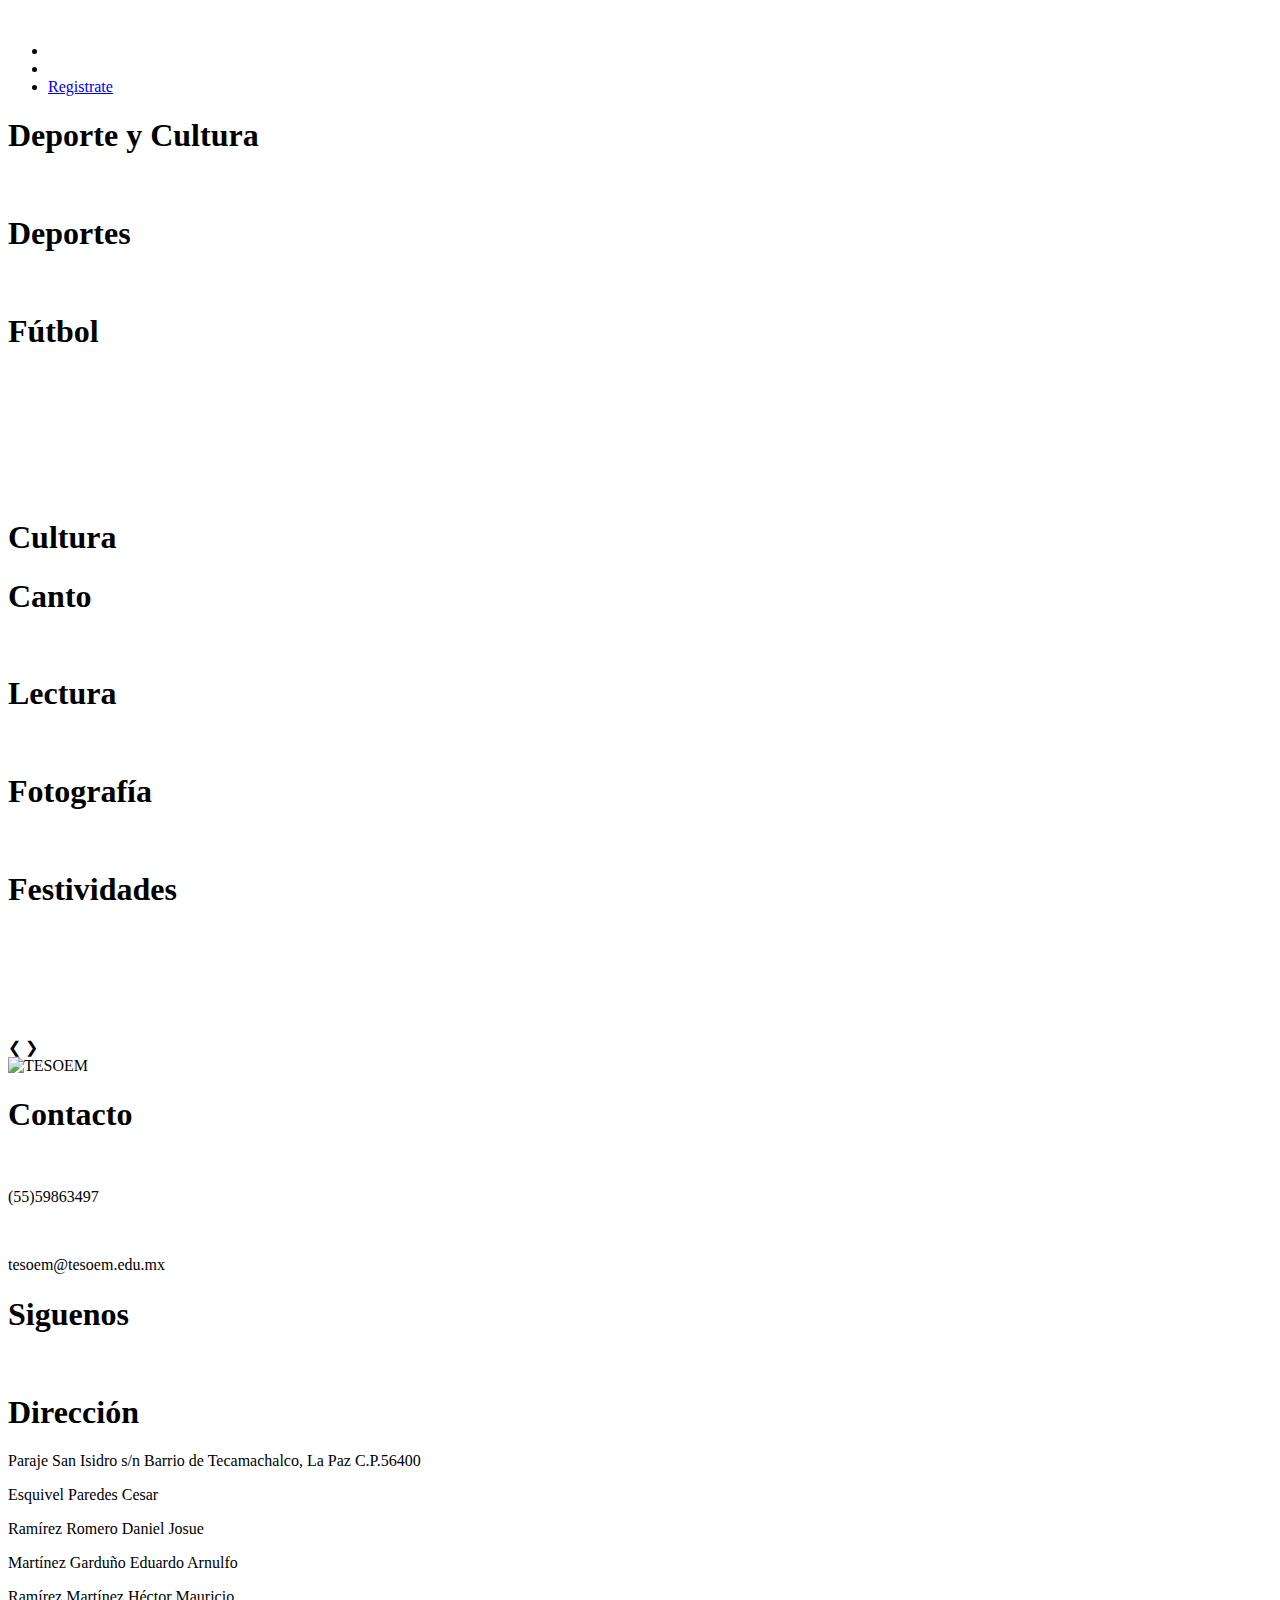
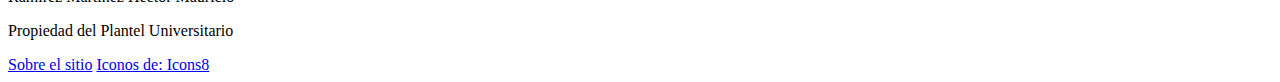
==== actividades.html @ d617c72a "Add files via upload" ====
<!DOCTYPE html>
<html lang="en">
<head>
    <meta charset="UTF-8">
    <meta name="viewport" content="width=device-width, initial-scale=1.0">
    <link rel="stylesheet" href="css/Actividades.css">
    <title>Actividades</title>
</head>
<body>

    <header id="barraSuperior">   
        <div class="contenedor">
            <img class="imagen" src="imagenes/TESOEM.png" alt="">
            <ul>
                <li>
                    <a href="index.html">
                        <div class="opcion">
                            <img src="iconos/incio.png" alt="">
                        </div>
                    </a>
                </li>
                <li>
                    <a href="ubicacion.html">
                        <div class="opcion">
                            <img src="iconos/marcador.png" alt="">
                            
                        </div>
                    </a>
                </li>
                <li>
                    <a href="registro.html" class="btn btn-1">Registrate</a>
                </li>
            </ul>
        </div>
    </header>

    <section id="titulo-Act">
        <div class="Act-fut">
            <h1>Deporte y Cultura</h1>
            <img class="Tuzo" src="imagenes/PortadaT1.png" alt="">
        </div>
    </section>

    <section class="Titulo">
        <h1>Deportes</h1>
    </section>

    <section id="Actividad">
        <div class="Deportes">
                <div class="Principal">
                    <img class="main" src="Nvaimagenes/FutFem.jpg" alt="">
                    <h1 class="name">Fútbol</h1>
                </div>
                <div class="Cartas_contenedor">
                    <div class="Contenido" data-name="Fútbol">
                        <img class="Cartas active" src="Nvaimagenes/FutFem.jpg" alt="">
                    </div>
                    <div class="Contenido" data-name="Voleibol">
                        <img class="Cartas" src="imagenes/volei.jpg" alt="">
                    </div>
                    <div class="Contenido" data-name="Futbol Americano">
                        <img class="Cartas" src="Nvaimagenes/DepFutbolA1.jpg" alt="">
                    </div>
                    <div class="Contenido" data-name="Ajedrez">
                        <img class="Cartas" src="imagenes/ajedrez1.jpg" alt="">
                    </div>
                    <div class="Contenido" data-name="Karate">
                        <img class="Cartas" src="imagenes/karate.jpg" alt="">
                    </div>
                    <div class="Contenido" data-name="Basquetbol">
                        <img class="Cartas" src="Nvaimagenes/DepBasquetbol.jpg" alt="">
                    </div>
                    <div class="Contenido" data-name="Gymnasio">
                        <img class="Cartas" src="imagenes/Gymnasio1.jpg" alt="">
                    </div>

                </div>
        </div>
    </section>

    <section class="Titulo">
            <h1>Cultura</h1>        
    </section>

    <section id="Cultura">
        <div class="Mosaico-cultura">
            <div class="actividad">
                <h1>Canto</h1>
                <img src="iconos/canto.png" alt="">
            </div>
            <div class="actividad">
                <h1>Lectura</h1>
                <img src="iconos/lectura.png" alt="">
            </div>
            <div class="actividad">
                <h1>Fotografía</h1>
                <img src="iconos/camara.png" alt="">
            </div>
        </div>
    </section>

    <section class="Titulo">
        <h1>Festividades</h1>
    </section>

    <div class="slideshow-container" id="Carrusel">
        <div class="mySlides fade">    
            <img src="imagenes/diam3.jpg" alt="">
            <div class="span">
            </div>
        </div>
        <div class="mySlides fade">
            <img src="imagenes/diam1.jpg" alt="">
            <div class="span">
            </div>
        </div>
        <div class="mySlides fade">
            <img src="imagenes/inde3.jpg" alt="">
            <div class="span"> 
            </div>
        </div>
        <div class="mySlides fade">
            <img src="imagenes/inde4.jpg" alt="">
            <div class="span">
            </div>
        </div>
        <div class="mySlides fade">
            <img src="imagenes/diam4.jpg" alt="">
            <div class="span">
            </div>
        </div>
        <div class="mySlides fade">
            <img src="imagenes/cultura.jpg" alt="">
            <div class="span">
            </div>
        </div>

        <a class="prev" onclick="plusSlides(-1)">&#10094;</a>
        <a class="next" onclick="plusSlides(1)">&#10095;</a>
    </div>

    <footer id="Footer">
        <div class="parte-1">
            <div class="col">
                <img src="imagenes/Logo.webp" alt="TESOEM">     
            </div>
            <div class="col1">
                <h1>Contacto</h1>
                <div class="contacto">
                    <img src="iconos/telefono.png" alt="">
                    <p> (55)59863497</p>
                </div>
                <div class="contacto">
                    <img src="iconos/correo.png" alt="">
                    <p> tesoem@tesoem.edu.mx</p>  
                </div>
            </div>
            <div class="col2">
                <h1>Siguenos</h1>
                <a href="https://www.facebook.com/TESOEMOficial"><img src="iconos/facebook1.png" alt=""></a>
                <a href="https://twitter.com/tesoem"><img src="iconos/twitter.png" alt=""></a>
            </div>
            <div class="col3">
                <h1>Dirección</h1>
                <p>Paraje San Isidro s/n Barrio de Tecamachalco, La Paz C.P.56400</p>
            </div>
        </div>
        <div class="parte-2">
            <div class="estudiantes">
                <p>Esquivel Paredes Cesar</p>
                <p>Ramírez Romero Daniel Josue</p>
                <p>Martínez Garduño Eduardo Arnulfo</p>
                <p>Ramírez Martínez Héctor Mauricio</p> 
            </div>
            <div class="datos">
                <p>Propiedad del Plantel Universitario</p>
                <a href="#">Sobre el sitio</a>
                <a href="https://icons8.com">Iconos de: Icons8</a>
            </div>
        </div>
    </footer>

    <script src="javascript/A_galeria.js"></script>
    <script src="javascript/A_Slider.js"></script>
</body>
</html>
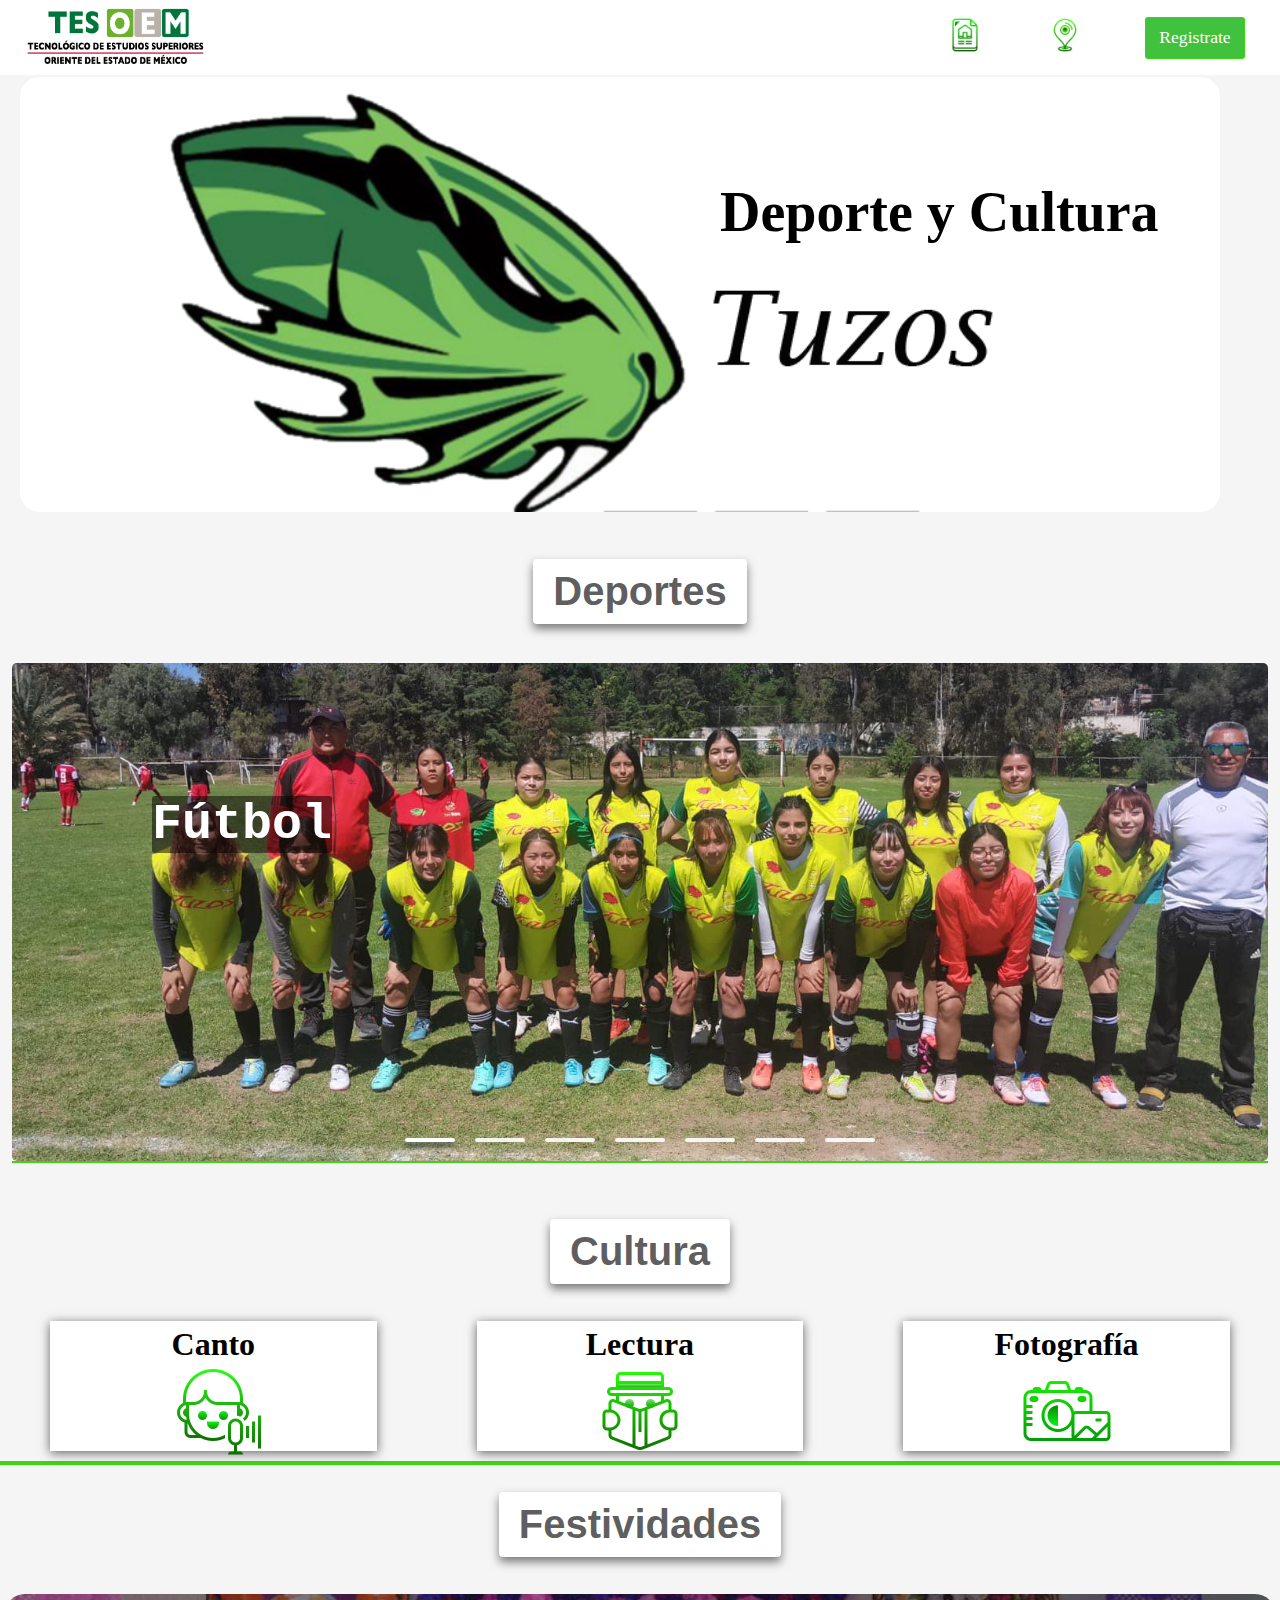
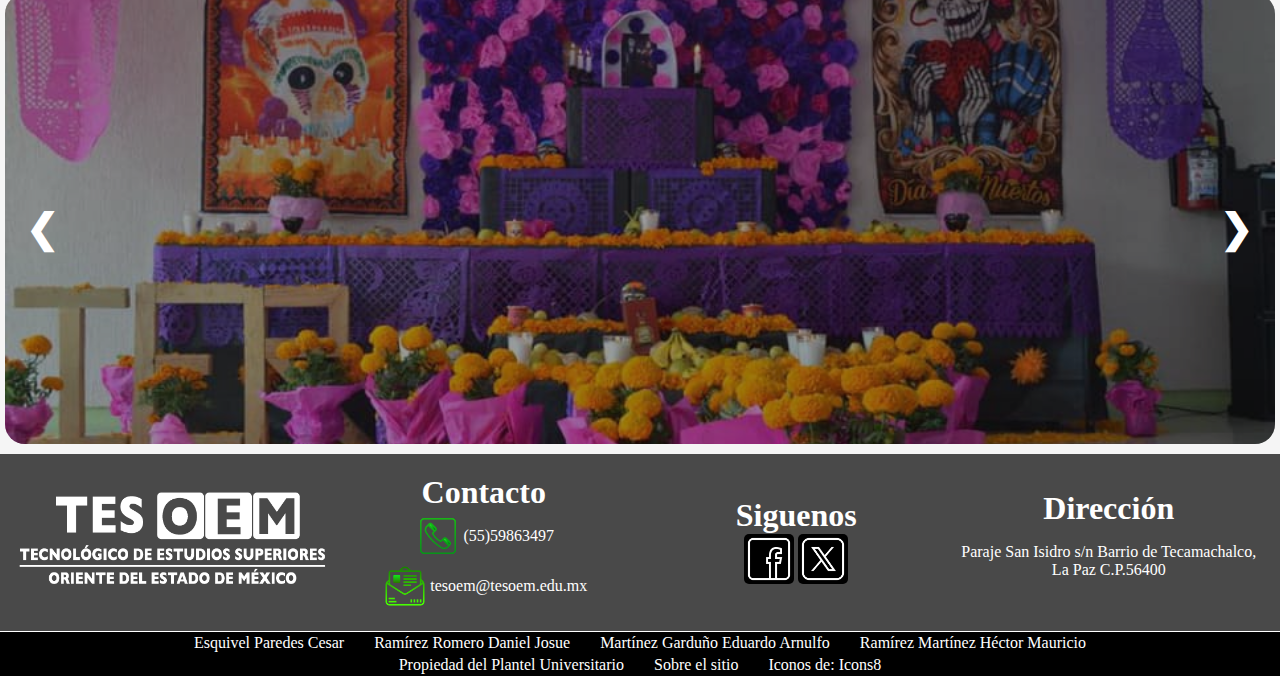
==== commit 5de2f978: "Update actividades.html" ====
--- a/actividades.html
+++ b/actividades.html
@@ -3,6 +3,7 @@
 <head>
     <meta charset="UTF-8">
     <meta name="viewport" content="width=device-width, initial-scale=1.0">
+    <link rel="icon" href="iconos/tesoem4.png">
     <link rel="stylesheet" href="css/Actividades.css">
     <title>Actividades</title>
 </head>
@@ -183,4 +184,4 @@
     <script src="javascript/A_galeria.js"></script>
     <script src="javascript/A_Slider.js"></script>
 </body>
-</html>+</html>
--- a/css/Actividades.css
+++ b/css/Actividades.css
@@ -0,0 +1,624 @@
+* {
+    box-sizing: border-box;
+}
+
+body{
+    margin: 0;
+    padding: 0;
+    font-family: 'Crimson Text', serif;
+    background-color: rgb(245, 245, 245);
+}
+
+/* -------------------------------------- Estilos Header ---------------------------------------- */
+
+#barraSuperior{
+    background: #ffffff;
+    position: fixed;
+    top: 0;
+    left: 0;
+    right: 0;
+    width: auto;
+    transition: 0.7s;
+    padding: 5px;
+    z-index: 100;
+}
+
+#barraSuperior.abajo{
+    background-color: #ffffff;
+    box-shadow: 5px 5px 10px rgba(0, 0, 0, 0.3);
+    padding: 5px;
+    z-index: 100;
+}
+
+#barraSuperior .contenedor{
+    display: flex;
+    justify-content:space-between;
+}
+
+#barraSuperior .contenedor .imagen{
+    width: 180px;
+    height: auto;
+    margin-left: 20px;
+    margin-right: 20px;
+}
+
+#barraSuperior ul{
+    display: flex;
+    align-items: center;
+    margin: 0;
+    padding: 0;
+    height: 65px;
+}
+
+#barraSuperior .contenedor ul li{
+    list-style: none;
+    margin: 0px 30px;
+}
+
+#barraSuperior .contenedor ul li a{
+    text-decoration: none;
+    color: rgb(36, 34, 34);
+    font-size: 1.1em;
+}
+
+#barraSuperior .contenedor ul li .btn{
+    border: 1px solid #3cd908e3;
+    background-color: #08af04c4;
+    color: white;
+    border-radius: 3px;
+    display: flex;
+    width: 100px;
+    height: 42px;
+    align-items: center;
+    justify-content: center;
+}
+
+#barraSuperior .contenedor ul li .btn:hover{
+    color: #40d313;
+    background-color: #ffffff;
+    border: 3px solid rgba(54, 179, 4, 0.8);
+    box-shadow: 0 2px 10px rgba(34, 34, 34, 0.75);
+}
+
+#barraSuperior .contenedor ul li a img{
+    width: 40px;
+    height: 40px;
+    margin: 0px;
+}
+
+/* ---------------- Estilo para imagen de la pantalla ----------------------*/
+
+#titulo-Act{
+    margin-top: 77px;
+}
+
+#titulo-Act .Act-fut{
+    width: 1200px;
+    height: 435px;
+    margin: 20px;
+    position: relative;
+    background-color: #ffffff;
+    border-radius: 20px;
+
+}
+
+#titulo-Act .Act-fut .Tuzo{
+    width: 100%;
+    height: 100%;
+    object-fit: contain; /*para ajustar la imagen y que se vea clara*/
+    /*border-bottom: 4px solid #40d313;*/
+    z-index: 1;
+}
+
+#titulo-Act .Act-fut h1{
+    position: absolute;
+    top: 15%;
+    transform: translateX(700px);
+    font-size: 3.5em;
+}
+
+/* -------------------------- Imagenes Deportes --------------------------- */
+
+#Actividad{
+    width: 100%;
+    height: 100%;
+    padding: 12px;
+}
+
+#Actividad .titulo{
+    background-color: #ffffff;
+    text-align: center;
+    height: auto;
+    box-shadow: 0px 10px 20px rgba(0 0 0 /0.6);
+    padding: 10px 20px;
+    margin: 30px 300px;
+    border-bottom: 2px solid #40d313;
+}
+
+#Actividad .Deportes .Principal{
+    width: 100%;
+    height: 500px;
+    position: relative;
+    border-bottom: 2px solid #40d313;
+}
+
+#Actividad .Deportes .Principal .main{
+    width: 100%;
+    height: 100%;
+    border-radius: 5px;
+    object-fit: cover;
+}
+
+#Actividad .Deportes .Principal .name{
+    position: absolute;
+    color: #ffffff;
+    background-color: rgba(0 0 0 /0.5);
+    border-radius: 3px;
+    font-size: 50px;
+    font-weight: bold;
+    font-family: monospace;;
+    animation:showcontent 1s ease-in-out 1 forwards;
+    left: calc(140px);
+    top: 100px;
+}
+
+#Actividad .Deportes .Cartas_contenedor{
+    display: flex;
+    /* justify-content: space-between; */
+    /* position: absolute; */
+    /* left: calc(550px + 20px); */
+    transform: translateY(-35px);
+    justify-content: center;
+    align-items: center;
+    
+}
+
+#Actividad .Deportes .Cartas_contenedor .Contenido .Cartas{
+    width: 50px;
+    height: 0px;
+    border-radius: 5px;
+    cursor: pointer;
+    object-fit: cover;
+    opacity: .9;
+    transition: 3s;
+    border: 2px solid white;
+    margin: 0px 10px;
+}
+
+#Actividad .Deportes .Cartas_contenedor .Contenido:nth-child(1){
+    left:calc(960px);
+    transition: left 0.5s ease-in-out;
+}
+
+#Actividad .Deportes .Cartas_contenedor .Contenido:nth-child(2){
+    left:calc(790px);
+    transition: left 0.5s ease-in-out;
+}
+
+#Actividad .Deportes .Cartas_contenedor .Contenido:nth-child(3){
+    left:calc(620px);
+}
+
+#Actividad .Deportes .Cartas_contenedor .Contenido:nth-child(4){
+    left:calc(450px);
+}
+
+#Actividad .Deportes .Cartas_contenedor .Contenido .Cartas:hover{
+    opacity: 1;
+}
+
+.active{
+    opacity: 1 !important;
+    box-shadow: 0 5px 5px rgba(1, 23, 46, 0.6);
+}
+
+@keyframes showcontent{
+    from{
+        opacity: 0;
+        transform: translate(0,100px);
+        filter:blur(33px);
+    }to{
+        opacity: 1;
+        transform: translate(0,0);
+        filter:blur(0);
+    }
+}
+
+
+/* ------------------------------- Cultura --------------------------------*/
+
+#Cultura{
+    display: flex;
+    border-bottom: 4px solid #40d313;
+}
+
+#Cultura .Mosaico-cultura{
+    display: grid;
+    width: 100%;
+    grid-template-columns: 33.33% 33.33% 33.33%;
+    grid-template-rows: 150px;
+}
+
+#Cultura .Mosaico-cultura .actividad{
+    margin: 10px 50px;
+    box-shadow: 0px 2px 10px rgba(0, 0, 0, 0.6);
+    padding: 5px 60px;
+    text-align: center;
+    background-color: rgba(255, 255, 255, 1);
+}
+
+#Cultura .Mosaico-cultura .actividad h1{
+    margin: 0px;
+}
+
+/* ---------------------------- Títulos --------------------------- */
+.Titulo{
+    display: flex;
+    align-items: center;
+    justify-content: center;
+}
+
+.Titulo h1{
+    font-weight: bold;
+    background-color: #ffffff;
+    height: auto;
+    padding: 10px 20px;
+    box-shadow: 0px 5px 10px rgba(0 0 0 /0.5);
+    border-radius: 4px;
+    color: rgba(0, 0, 0, 0.65);
+    /*color:#40d313;*/
+    text-align: center;
+    font-size: 2.5em;
+    font-family: 'Gill Sans', 'Gill Sans MT', Calibri, 'Trebuchet MS', sans-serif;
+}
+
+/* ----------------------------------------- Carrusel Vinculacion ----------------------------*/
+
+.slideshow-container {
+    width: 100%;
+    height: 450px;
+    position: relative;
+    display: flex;
+    justify-content: center;
+    align-items: center;
+    padding: 0px 5px;
+    margin: 10px 0px;
+}
+
+.slideshow-container .mySlides {
+    display: none;
+    width: 100%;
+    height: 450px;
+    position: relative;
+}
+
+.slideshow-container .mySlides img {
+    /*vertical-align: middle;*/
+    width: 100%;
+    max-height: 100%;
+    object-fit: cover;
+    border-radius: 20px;
+}
+
+.slideshow-container .mySlides .span{
+    position: absolute;
+    top: 0;
+    left: 0;
+    width: 100%;
+    height: 100%;
+    background-color: rgba(11, 11, 11, 0.4);
+    color: white;
+    display: flex;
+    justify-content: center;
+    align-items: baseline;
+    opacity: 1;
+    transition: opacity 0.3s ease;
+    border-radius: 20px;
+}
+
+/* Next & previous buttons */
+.prev, .next {
+    cursor: pointer;
+    position: absolute;
+    top: 50%;
+    width: auto;
+    padding: 16px;
+    color: white;
+    font-weight: bold;
+    font-size: 40px;
+    transition: 0.6s ease;
+    border-radius: 0 3px 3px 0;
+    user-select: none;
+    margin: -30px 10px;
+}
+/* Position the "next button" to the right */
+.prev {
+    left: 0;
+    border-radius: 3px 0 0 3px;
+}
+
+.next {
+    right: 0;
+    border-radius: 3px 0 0 3px;
+}
+/* On hover, add a black background color with a little bit see-through */
+.prev:hover, .next:hover {
+    background-color: rgba(0,0,0,0.8);
+}
+.botones{
+    position: absolute;
+    bottom: 5%;
+}
+
+/* The dots/bullets/indicators */
+.dot {
+    cursor: pointer;
+    height: 15px;
+    width: 15px;
+    margin: 0 10px;
+    background-color: #101010;
+    border-radius: 50%;
+    display: inline-block;
+    transition: background-color 0.6s ease;
+    border: 2px solid white;
+}
+
+.active, .dot:hover {
+    background-color: #f1f1f1;
+}
+/* Fading animation */
+.fade {
+    -webkit-animation-name: fade;
+    -webkit-animation-duration: 1.5s;
+    animation-name: fade;
+    animation-duration: 1.5s;
+}
+@-webkit-keyframes fade {
+    from {opacity: .4} 
+    to {opacity: 1}
+}
+@keyframes fade {
+    from {opacity: .4} 
+    to {opacity: 1}
+}
+
+
+/* --------------------------------------- Estilos Footer --------------------------------------*/
+
+#Footer .parte-1{
+    background-color: rgb(73, 73, 73);
+    color: white;
+    width: 100%;
+    height: auto;
+    padding: 20px 15px;
+    text-align: center;
+    align-items: center;
+    display: grid;
+    grid-template-columns: repeat(4,1fr);
+    border-bottom: 1px solid rgb(255 255 255);
+
+}
+
+#Footer .parte-1 h1{
+    margin: 0;
+}
+
+#Footer .parte-1 .col img{
+    width: 100%;
+    height: auto;
+}
+
+#Footer .parte-1 .col1{
+    text-align: center;
+}
+
+#Footer .parte-1 .col1 .contacto{
+    display: flex;
+    align-items: center;
+    justify-content: center;
+}
+
+#Footer .parte-1 .col1 .contacto img{
+    width: 50px;
+    height: 50px;
+    border-radius: 5px;
+}
+
+#Footer .parte-1 .col1 .contacto p{
+    margin: 0;
+}
+
+#Footer .parte-1 .col2 a img{
+    width: 50px;
+    height: 50px;
+    border-radius: 5px;
+}
+
+#Footer .parte-2{
+    width: 100%;
+    height: auto;
+    background-color: black;
+    color: white;
+}
+
+#Footer .parte-2 p{
+    margin: 0px;
+    padding: 0px 15px;
+}
+
+#Footer .parte-2 .estudiantes,
+#Footer .parte-2 .datos{
+    display: flex;
+    justify-content: center;
+    padding: 2px 0px;
+}
+
+#Footer .parte-2 .datos a{
+    text-decoration: none;
+    padding: 0px 15px;
+    color: white;
+}
+
+@media (min-width: 320px) and (max-width: 550px){
+
+/* ----------------------- Header ----------------------------- */
+
+    #barraSuperior .contenedor {
+        display: flex;
+        align-items: center;
+        flex-direction: column;
+    }
+
+    #barraSuperior .contenedor .imagen{
+        width: 45%;
+        padding-top: 1%;
+    }
+
+    #barraSuperior .contenedor ul {
+        height: auto; /* Cambia la altura a automática */
+        display: flex;
+        flex-direction: row;
+        padding: 5px;
+    }
+
+    #barraSuperior .contenedor ul li {
+        padding: 0px 15px;
+        margin: 0px;
+    }
+
+    #barraSuperior .contenedor ul li .btn {
+        width: 80px; /* Redefine el ancho del botón */
+        height: 32px; /* Redefine la altura del botón */
+    }
+
+    #barraSuperior .contenedor ul li a img {
+        width: 30px; /* Redefine el tamaño de las imágenes */
+        height: 30px; /* Redefine el tamaño de las imágenes */
+    }
+
+/* ---------------- Estilo para imagen de la pantalla ----------------------*/
+
+    #titulo-Act{
+        width: 100%;
+        margin-top: 31%;
+        padding: 0px 10px;
+    }
+
+    #titulo-Act .Act-fut{
+        width: 100%;
+        height: 250px;
+        padding: 4%;
+        margin: 0px;
+    }
+    #titulo-Act .Act-fut h1{
+        font-size: 2rem;
+        transform: none;
+        top: 0%;
+        margin: 3%;
+        font-family: monospace;
+    }
+
+/* -------------------------- Imagenes Deportes --------------------------- */
+    #Actividad .Deportes .Principal{
+        height: 250px;    
+    }
+
+    #Actividad .Deportes .Principal .main{
+        border-radius: 10px;
+    }
+
+    #Actividad .Deportes .Principal .name{
+        border-radius: 6px;
+        font-size: 25px;
+        left: calc(80px);
+        top: -10px;
+    }
+
+    #Actividad .Deportes .Cartas_contenedor .Contenido .Cartas{
+        width: 10px;
+        height: 10px;
+    }
+/* ---------------------------- Títulos --------------------------- */
+
+    .Titulo h1{
+        width: 75%;
+        height: 0%;
+        font-size: 2.2rem;
+        font-family:'Gill Sans', 'Gill Sans MT', Calibri, 'Trebuchet MS', sans-serif
+    }
+
+/* ------------------------------- Cultura --------------------------------*/
+
+    #Cultura .Mosaico-cultura{
+        display: block;
+    }
+
+    #Cultura .Mosaico-cultura .actividad{
+        border-radius: 10px;
+    }
+
+/* ----------------------------------------- Carrusel Vinculacion ----------------------------*/
+
+    .slideshow-container {
+        height: 250px;
+        
+    }
+
+    .slideshow-container .mySlides {
+        max-height: 250px;
+    }
+
+    .slideshow-container .mySlides .span {
+        font-size: 10px;
+    }
+
+    .dot{
+        height: 13px;
+        width: 13px;
+    } 
+
+    .prev, .next,.text {
+        font-size: 12px
+    }
+
+/* --------------------------------------- Footer -------------------------------------*/
+    
+    #Footer .parte-1{
+        display: block;
+        padding: 20px;
+    }
+
+    #Footer .parte-1 .col img{
+        width: 200px;
+    }
+    #Footer .parte-1 .col,
+    #Footer .parte-1 .col1,
+    #Footer .parte-1 .col2,
+    #Footer .parte-1 .col3{
+        padding: 10px;
+    }
+
+    #Footer .parte-2 .estudiantes{
+        display: grid;
+        grid-template-columns: 49% 49%;
+        grid-template-rows: 30% 30%;
+        text-align: center;
+        border-bottom: 1px solid rgb(255 255 255);
+        font-size: 11px;
+
+    }
+
+    #Footer .parte-2 .estudiantes p{
+        padding: 5px;
+    }
+
+    #Footer .parte-2 .datos{
+        display: grid;
+        text-align: center;
+        grid-template-columns: 33.3% 33.3% 33.3%;
+        grid-template-rows: 30px;
+        padding: 10px 0px;
+        align-items: center;
+        font-size: 9px;
+    }
+}